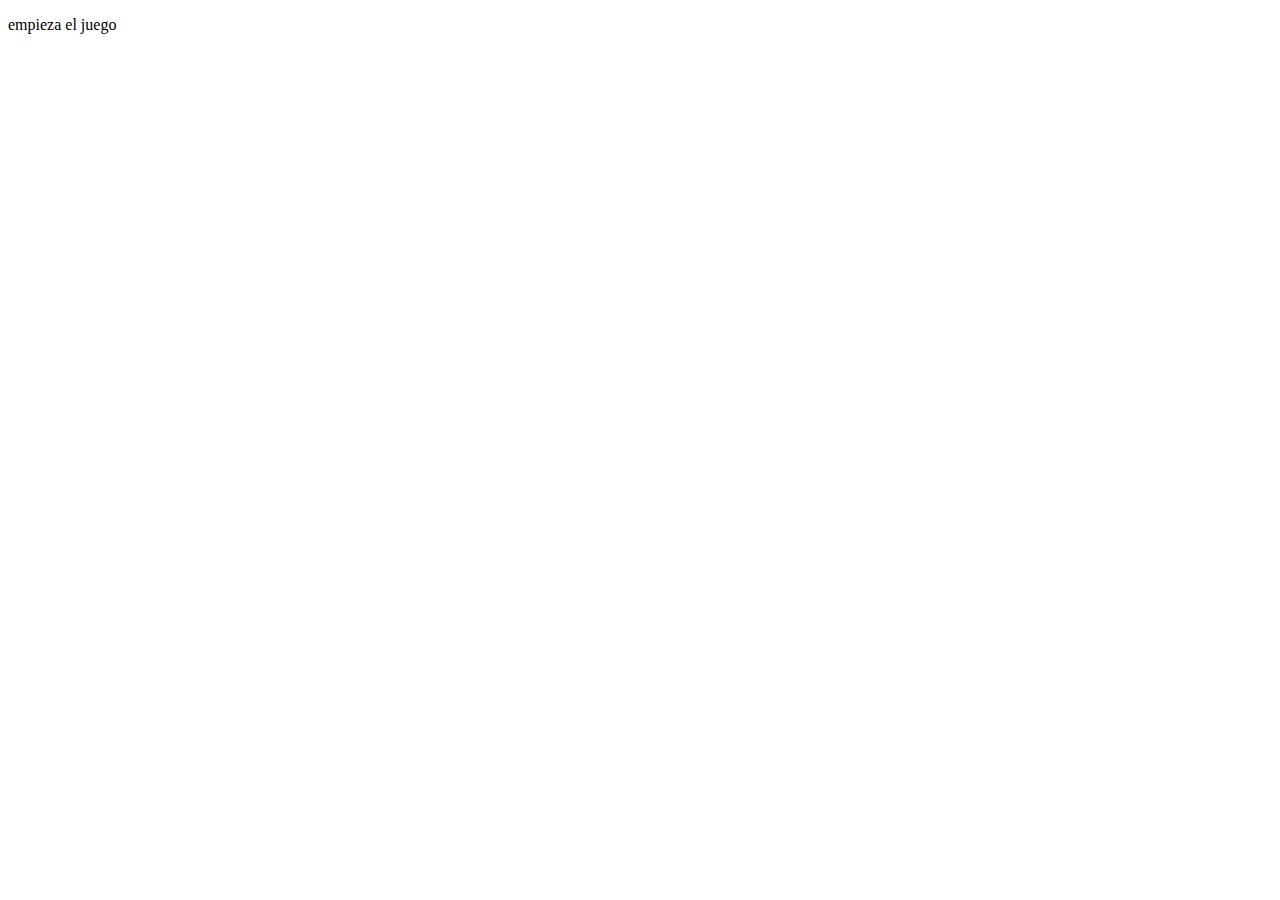
==== game-proyect/index.html @ 81133aeb "prueba" ====
<!DOCTYPE html>
<html lang="en">
<head>
    <meta charset="UTF-8">
    <meta name="viewport" content="width=device-width, initial-scale=1.0">
    <title>Document</title>
</head>
<body>
    <p>empieza el juego</p>
</body>
</html>
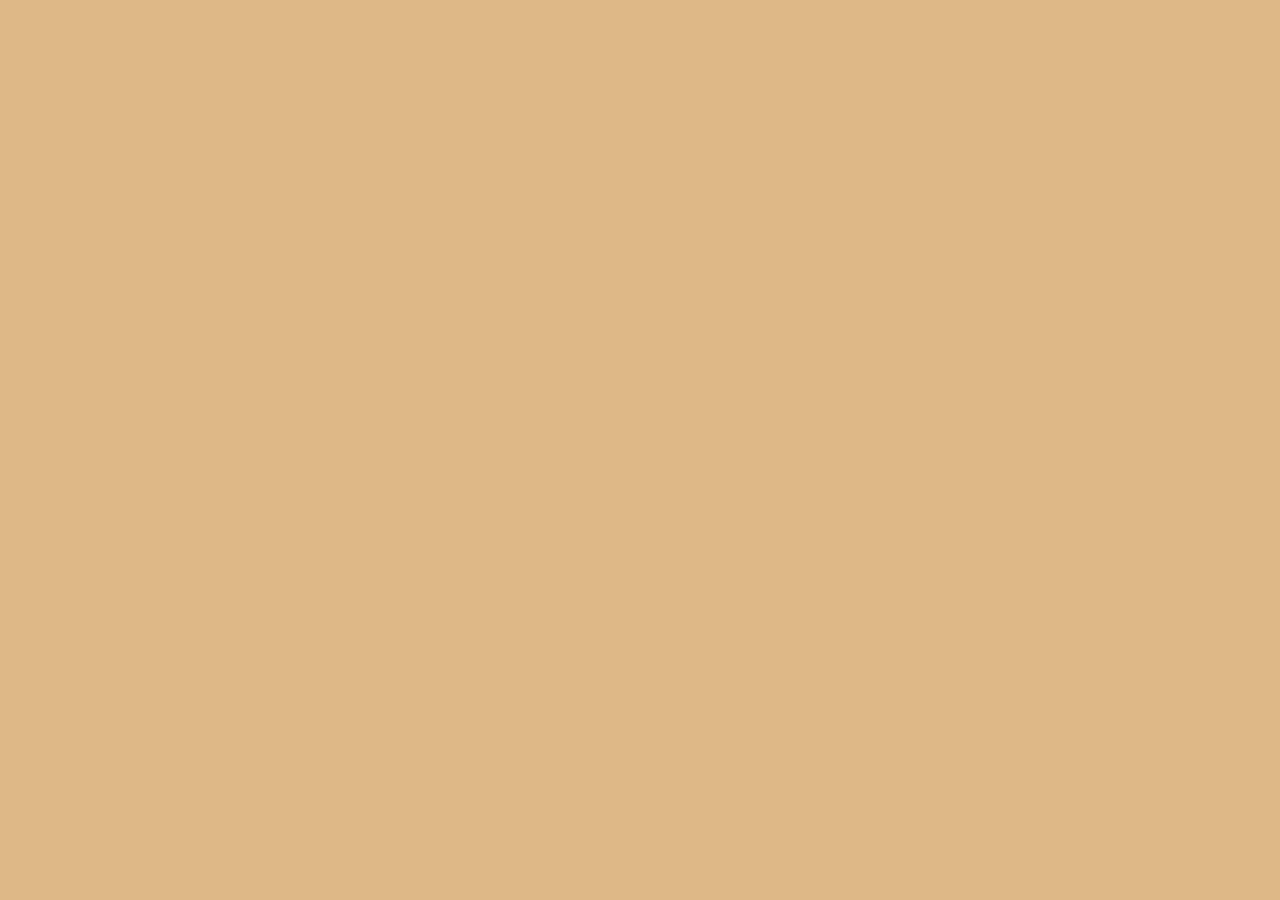
==== commit f9911ee9: "primer push" ====
--- a/game-proyect/index.html
+++ b/game-proyect/index.html
@@ -1,11 +1,21 @@
 <!DOCTYPE html>
 <html lang="en">
+
 <head>
     <meta charset="UTF-8">
     <meta name="viewport" content="width=device-width, initial-scale=1.0">
     <title>Document</title>
+    <link rel="stylesheet" href="./css/style.css">
 </head>
+
 <body>
-    <p>empieza el juego</p>
+
+    <figure id="game-screen"></figure>
+
+    <script src="./js/index.js"></script>
+
 </body>
+</body>
+</body>
+
 </html>--- a/game-proyect/css/style.css
+++ b/game-proyect/css/style.css
@@ -0,0 +1,4 @@
+body {
+    background-color: burlywood;
+    color: rgb(112, 150, 216)
+}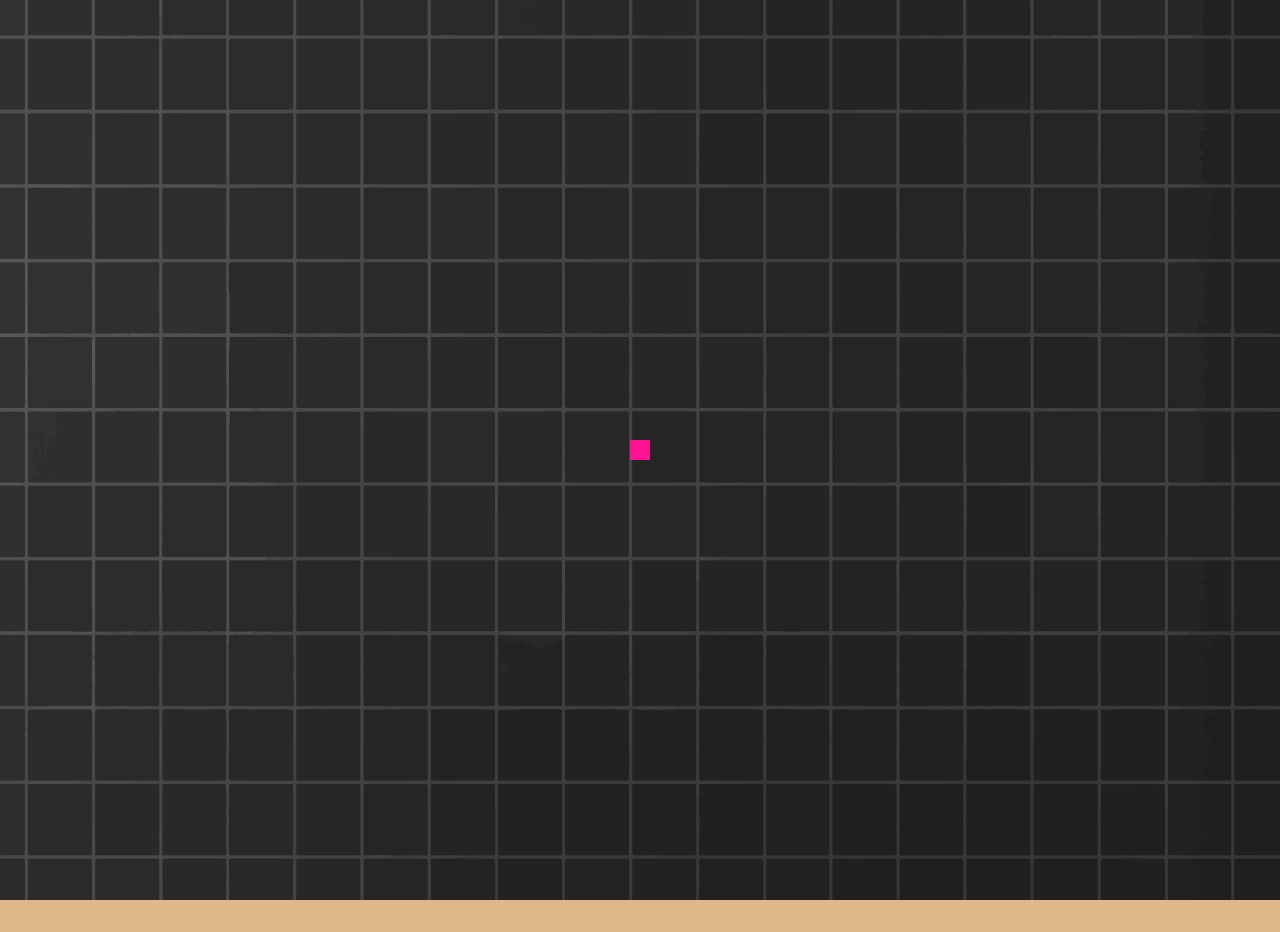
==== commit a15d2f37: "movimiento basico terminado" ====
--- a/game-proyect/index.html
+++ b/game-proyect/index.html
@@ -12,7 +12,12 @@
 
     <figure id="game-screen"></figure>
 
+    <script src="./js/background.js"></script>
+    <script src="./js/enemy.js"></script>
+    <script src="./js/player.js"></script>
+    <script src="./js/game.js"></script>
     <script src="./js/index.js"></script>
+
 
 </body>
 </body>
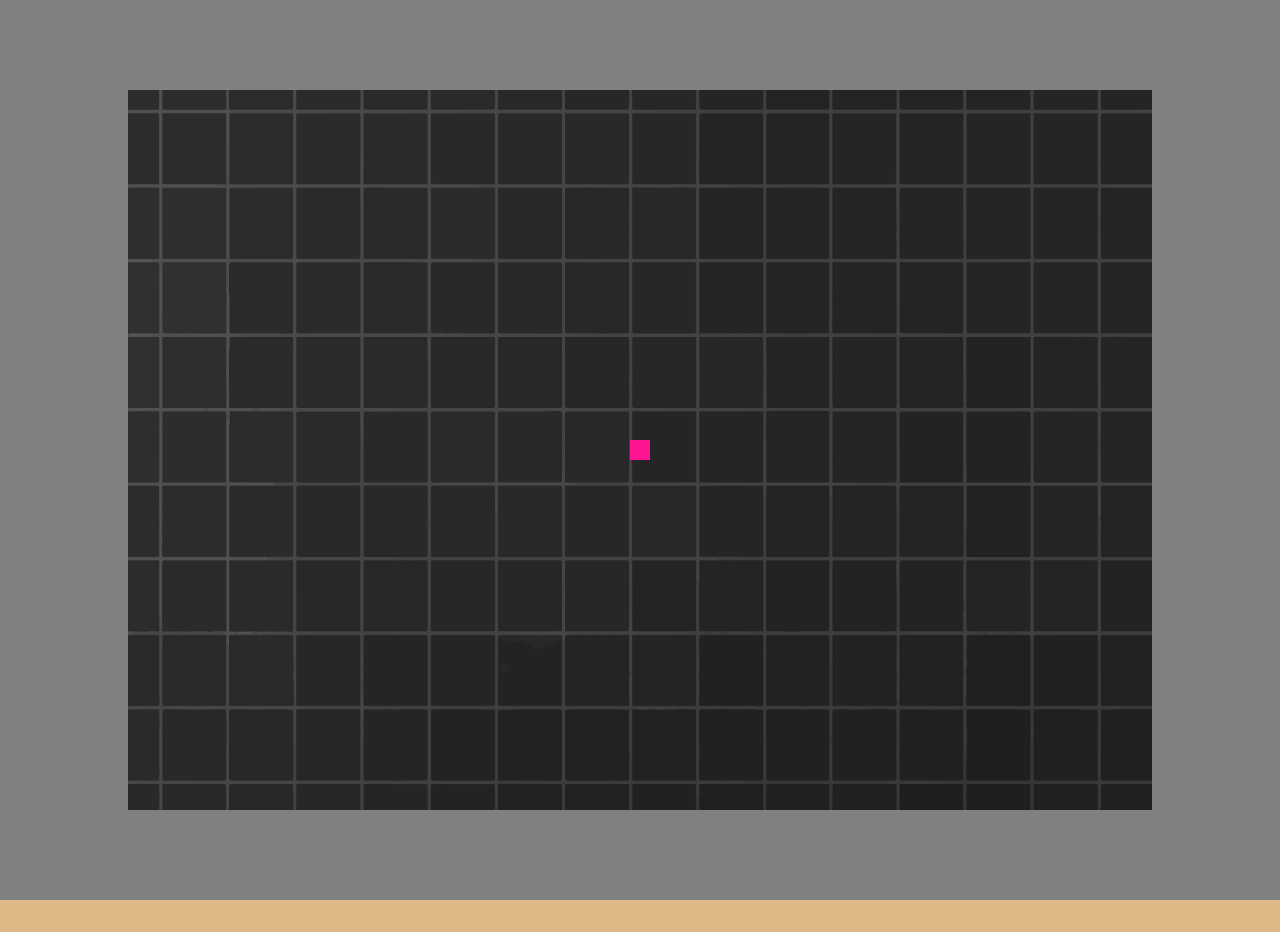
==== commit d74cb17f: "trabajo domingo" ====
--- a/game-proyect/index.html
+++ b/game-proyect/index.html
@@ -12,15 +12,16 @@
 
     <figure id="game-screen"></figure>
 
+    <script src="./js/frame.js"></script>
     <script src="./js/background.js"></script>
     <script src="./js/enemy.js"></script>
     <script src="./js/player.js"></script>
+    <script src="./js/playerShadow.js"></script>
     <script src="./js/game.js"></script>
     <script src="./js/index.js"></script>
 
 
-</body>
-</body>
+
 </body>
 
 </html>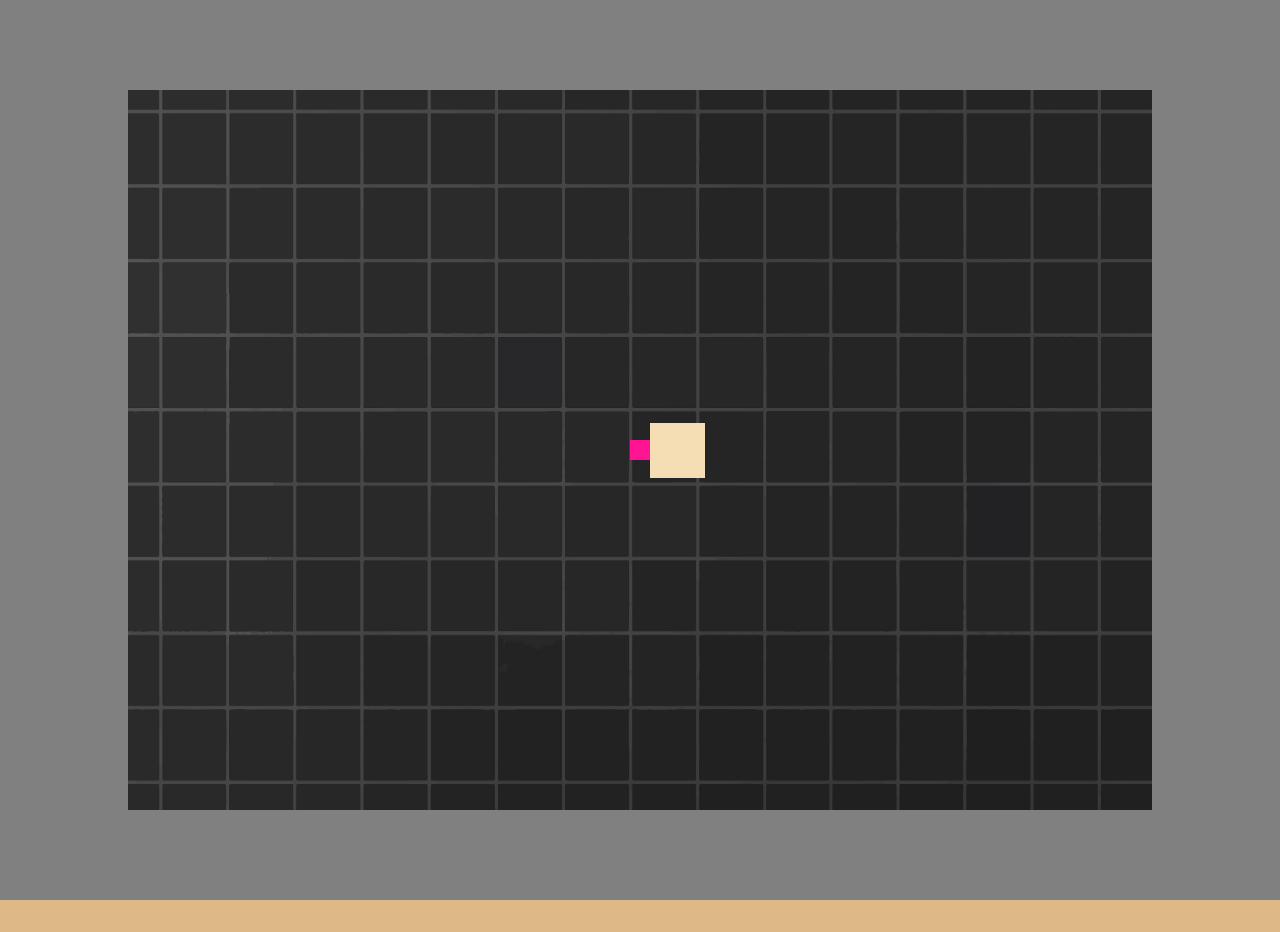
==== commit 51b4accf: "colisiones y arma" ====
--- a/game-proyect/index.html
+++ b/game-proyect/index.html
@@ -17,6 +17,7 @@
     <script src="./js/enemy.js"></script>
     <script src="./js/player.js"></script>
     <script src="./js/playerShadow.js"></script>
+    <script src="./js/weapon.js"></script>
     <script src="./js/game.js"></script>
     <script src="./js/index.js"></script>
 
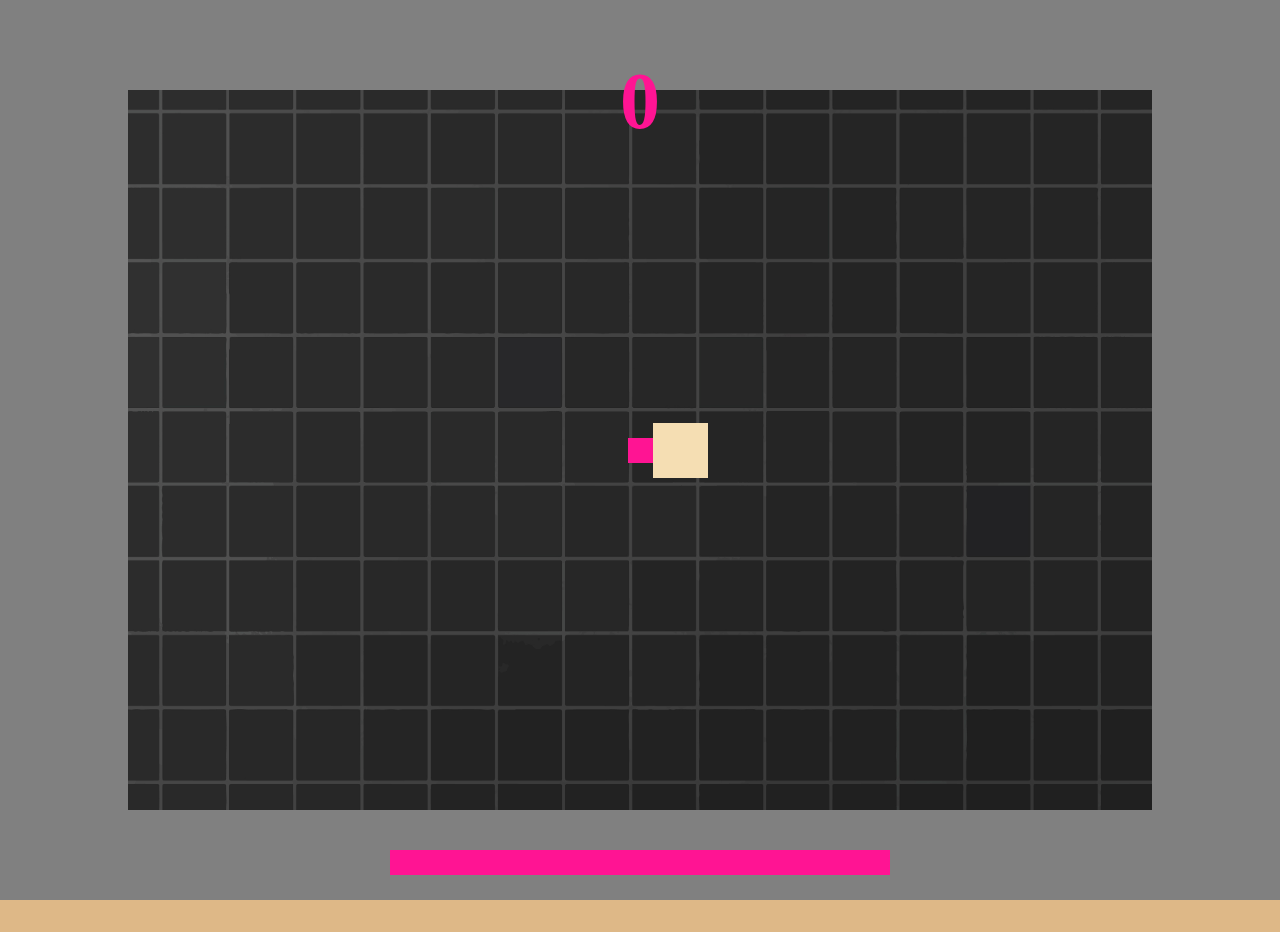
==== commit 403a59b2: "hitbox arma" ====
--- a/game-proyect/index.html
+++ b/game-proyect/index.html
@@ -12,6 +12,7 @@
 
     <figure id="game-screen"></figure>
 
+    <script src="./js/gameOver.js"></script>
     <script src="./js/frame.js"></script>
     <script src="./js/background.js"></script>
     <script src="./js/enemy.js"></script>
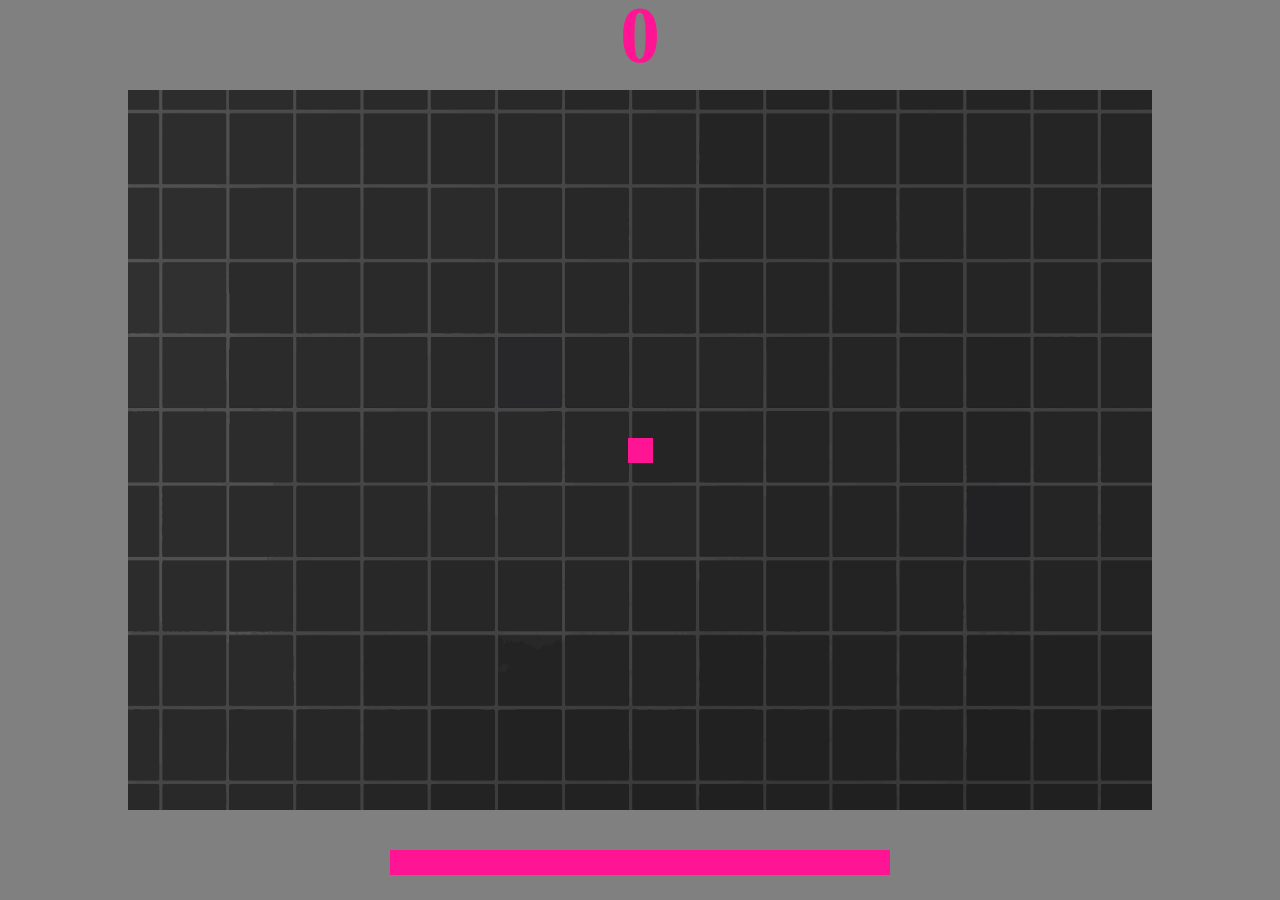
==== commit d2f876da: "sonidos" ====
--- a/game-proyect/index.html
+++ b/game-proyect/index.html
@@ -10,7 +10,18 @@
 
 <body>
 
+
     <figure id="game-screen"></figure>
+
+
+
+    <audio id="audio" controls>
+        <source src="mugido.mp3" type="audio/mp3">
+    </audio>
+    <audio id="audio2" controls>
+        <source src="pasitos.mp3" type="audio/mp3">
+    </audio>
+
 
     <script src="./js/gameOver.js"></script>
     <script src="./js/frame.js"></script>
--- a/game-proyect/css/style.css
+++ b/game-proyect/css/style.css
@@ -1,4 +1,10 @@
-body {
-    background-color: burlywood;
-    color: rgb(112, 150, 216)
+* {
+    margin: 0;
+    padding: 0
+}
+#audio{
+    display: none
+}
+#audio2{
+    display: none
 }